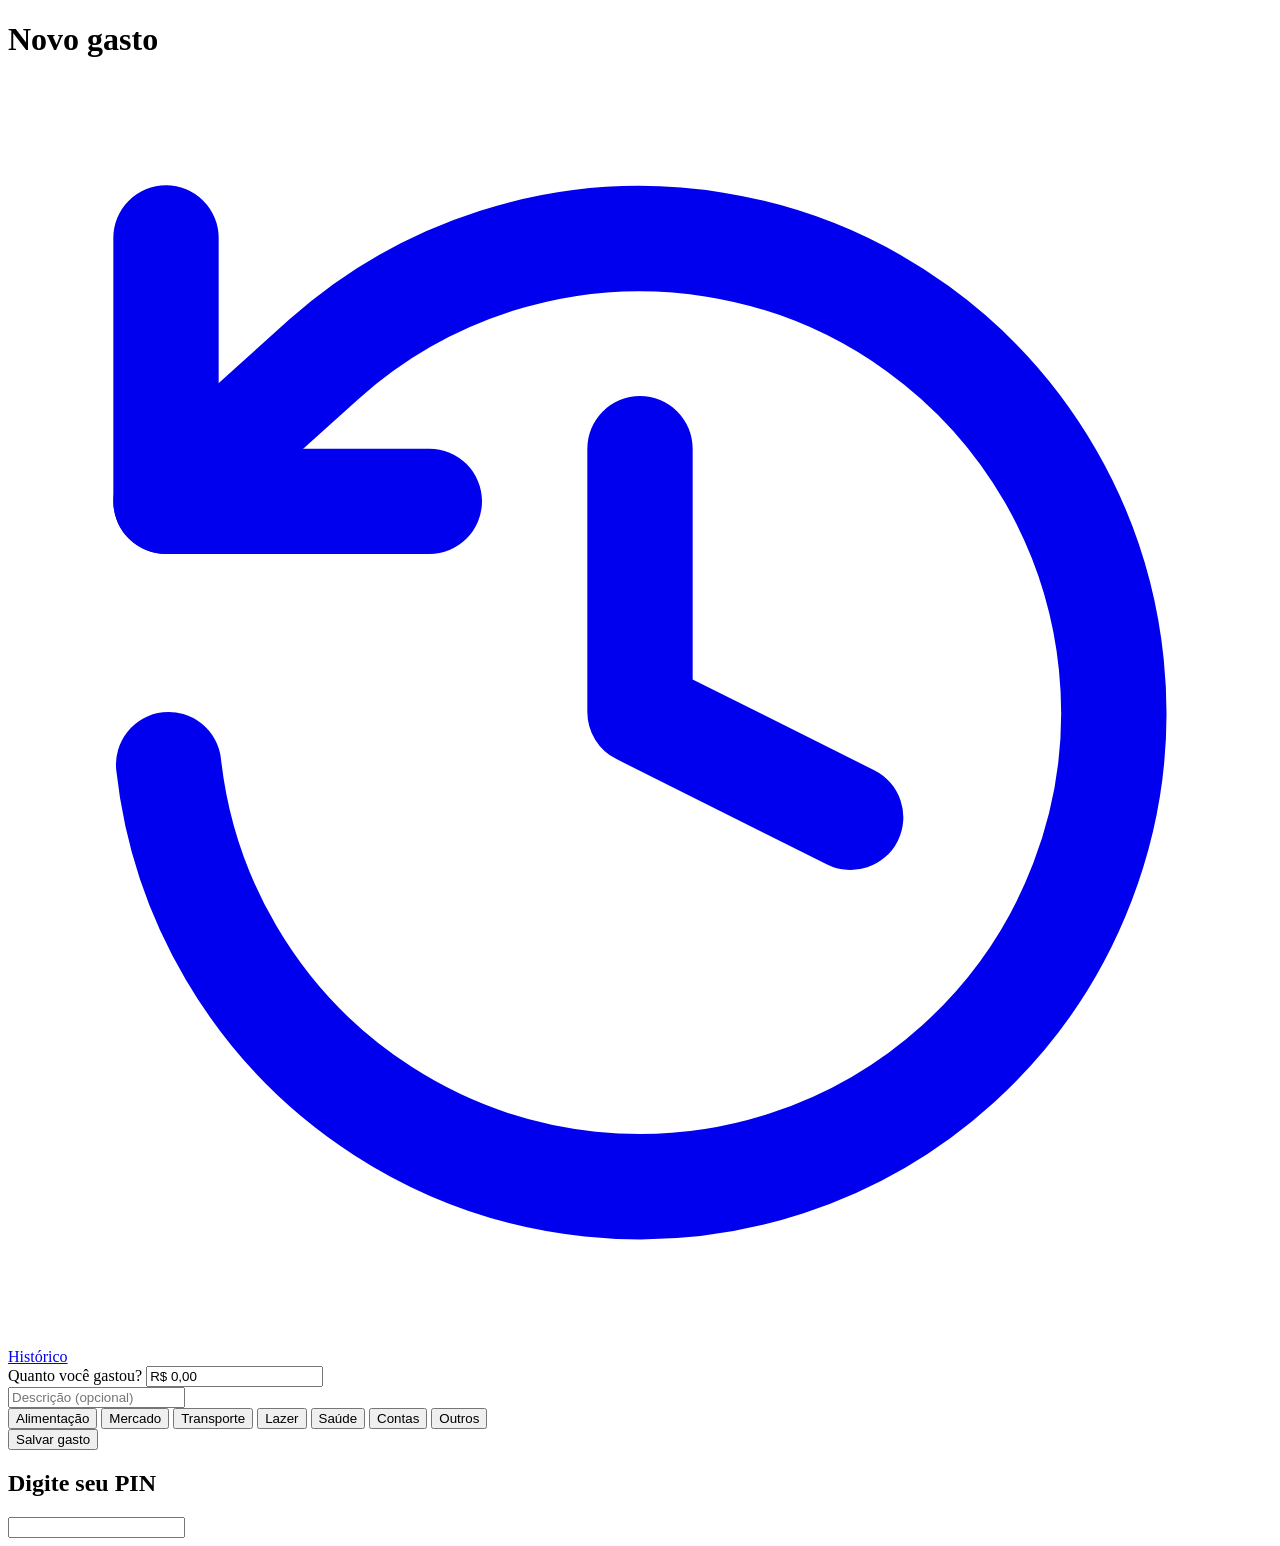
==== src/main/resources/static/index.html @ 8ff2b119 "Controle de gastos: app Spring Boot + MySQL/TiDB com PIN e frontend mobile Sistema simples de regist" ====
<!DOCTYPE html>
<html lang="pt-BR">
<head>
  <meta charset="UTF-8">
  <meta name="viewport" content="width=device-width, initial-scale=1, viewport-fit=cover">
  <meta name="theme-color" content="#16a34a">
  <meta name="apple-mobile-web-app-capable" content="yes">
  <meta name="apple-mobile-web-app-title" content="Gastos">
  <title>Meus Gastos</title>
  <link rel="manifest" href="/manifest.json">
  <link rel="icon" href="/icon.svg" type="image/svg+xml">
  <link rel="apple-touch-icon" href="/icon.svg">
  <link rel="stylesheet" href="/css/style.css">
</head>
<body>
  <header class="topbar">
    <h1>Novo gasto</h1>
    <a class="btn-icon" href="/historico.html">
      <svg viewBox="0 0 24 24" fill="none" stroke="currentColor" stroke-width="2" stroke-linecap="round" stroke-linejoin="round"><path d="M3 3v5h5"/><path d="M3.05 13A9 9 0 1 0 6 5.3L3 8"/><path d="M12 7v5l4 2"/></svg>
      Histórico
    </a>
  </header>

  <main>
    <form id="form-gasto" autocomplete="off">
      <div class="valor-box">
        <span class="valor-label">Quanto você gastou?</span>
        <input id="valor" class="valor-input" type="text" inputmode="numeric" value="R$ 0,00" aria-label="Valor">
      </div>

      <input id="descricao" class="desc-input" type="text" maxlength="100" placeholder="Descrição (opcional)">

      <div class="chips" id="atalhos">
        <button type="button" class="chip">Alimentação</button>
        <button type="button" class="chip">Mercado</button>
        <button type="button" class="chip">Transporte</button>
        <button type="button" class="chip">Lazer</button>
        <button type="button" class="chip">Saúde</button>
        <button type="button" class="chip">Contas</button>
        <button type="button" class="chip">Outros</button>
      </div>

      <button id="salvar" class="btn-principal" type="submit">Salvar gasto</button>
    </form>
  </main>

  <div id="toast" class="toast"></div>
  <div id="pin-overlay" class="overlay">
    <form><h2>Digite seu PIN</h2><input type="password" inputmode="numeric" autocomplete="current-password"></form>
  </div>

  <script src="/js/api.js"></script>
  <script>
    const inputValor = document.getElementById("valor");
    const inputDesc = document.getElementById("descricao");
    const btnSalvar = document.getElementById("salvar");
    let centavos = 0;

    // Máscara estilo "maquininha": digitar 1 2 5 0 vira R$ 12,50
    function renderValor() { inputValor.value = formatarMoeda(centavos / 100); }

    inputValor.addEventListener("input", () => {
      const digitos = inputValor.value.replace(/\D/g, "").replace(/^0+/, "").slice(0, 12);
      centavos = Number(digitos || 0);
      renderValor();
    });
    inputValor.addEventListener("focus", () => {
      // cursor sempre no fim
      setTimeout(() => inputValor.setSelectionRange(inputValor.value.length, inputValor.value.length), 0);
    });

    // Atalhos de descrição
    document.querySelectorAll("#atalhos .chip").forEach((chip) => {
      chip.addEventListener("click", () => {
        const ativo = chip.classList.contains("ativo");
        document.querySelectorAll("#atalhos .chip").forEach((c) => c.classList.remove("ativo"));
        if (!ativo) { chip.classList.add("ativo"); inputDesc.value = chip.textContent; }
        else inputDesc.value = "";
      });
    });
    inputDesc.addEventListener("input", () =>
      document.querySelectorAll("#atalhos .chip").forEach((c) => c.classList.toggle("ativo", c.textContent === inputDesc.value)));

    document.getElementById("form-gasto").addEventListener("submit", async (e) => {
      e.preventDefault();
      if (centavos <= 0) { toast("Digite um valor", true); inputValor.focus(); return; }

      btnSalvar.disabled = true;
      btnSalvar.textContent = "Salvando...";
      try {
        await api("/api/gastos", {
          method: "POST",
          body: JSON.stringify({ valor: (centavos / 100).toFixed(2), descricao: inputDesc.value }),
        });
        toast(`✓ ${formatarMoeda(centavos / 100)} registrado`);
        centavos = 0;
        renderValor();
        inputDesc.value = "";
        document.querySelectorAll("#atalhos .chip").forEach((c) => c.classList.remove("ativo"));
        if (navigator.vibrate) navigator.vibrate(30);
      } catch (err) {
        toast(err.message, true);
      } finally {
        btnSalvar.disabled = false;
        btnSalvar.textContent = "Salvar gasto";
      }
    });
  </script>
</body>
</html>
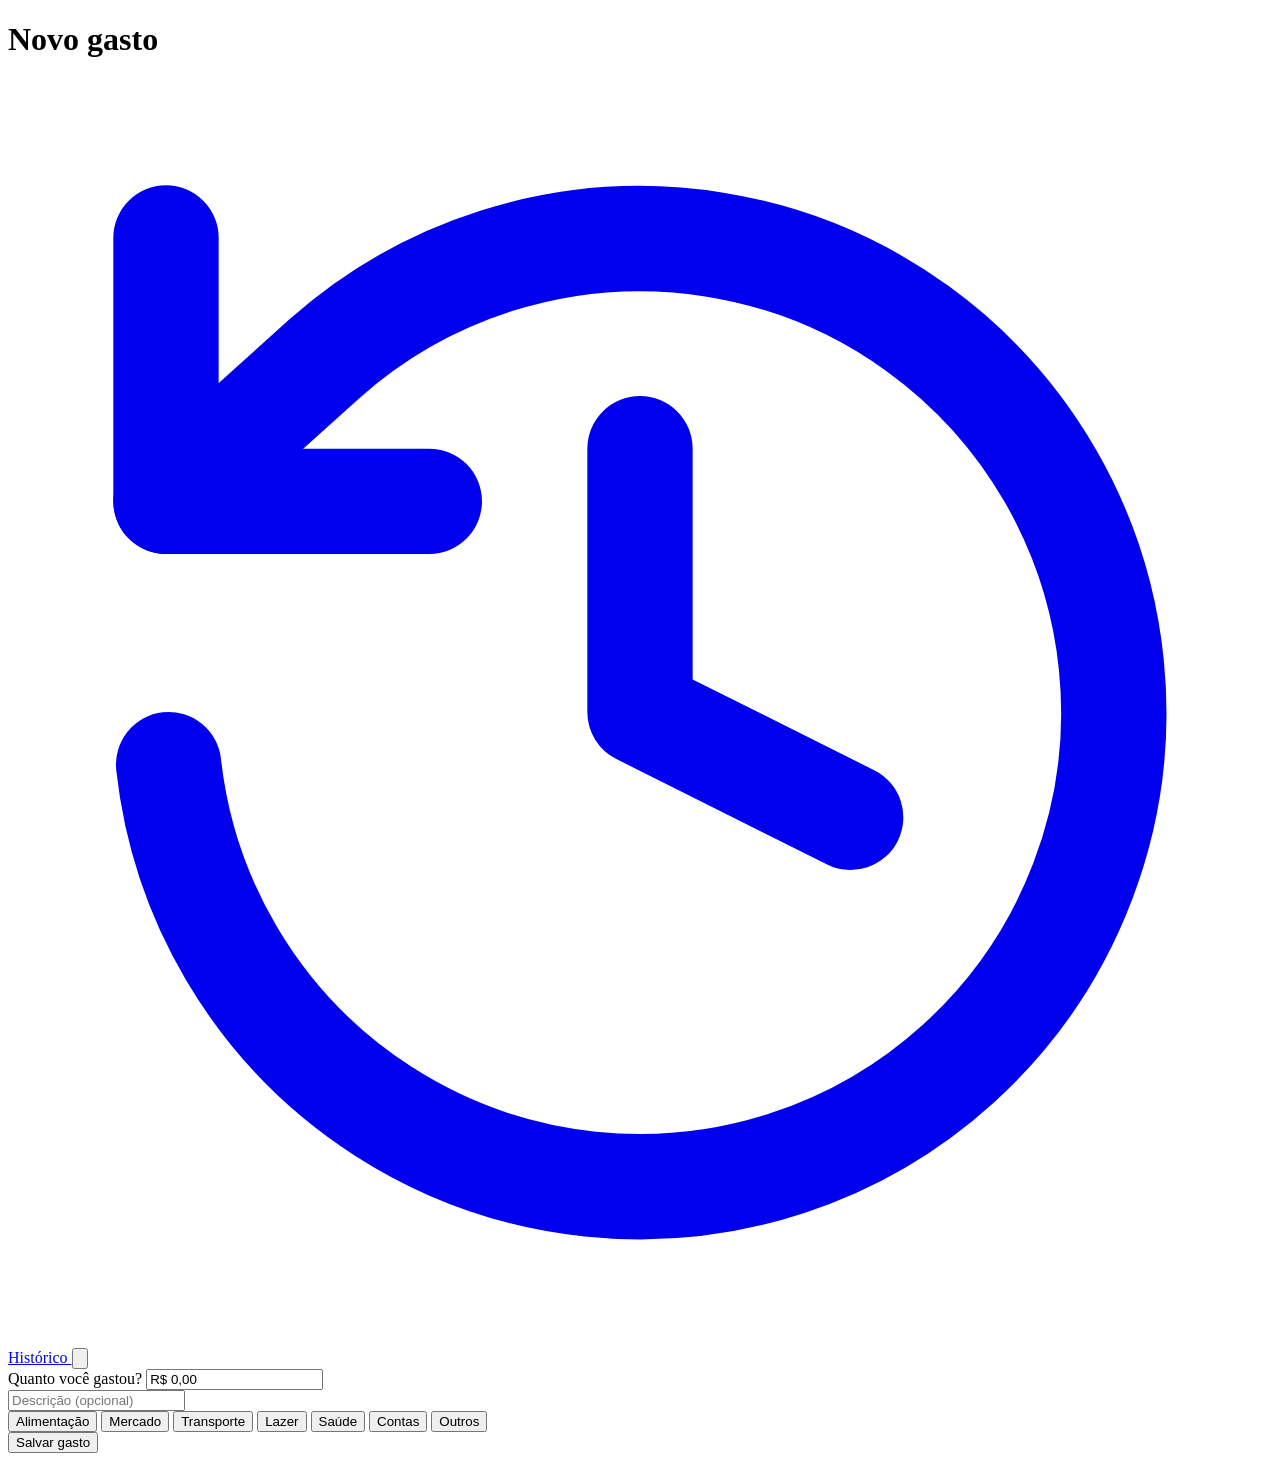
==== commit 80f8fe1f: "Substitui o PIN unico por contas de usuario (cadastro, login, recuperar senha) Cada pessoa agora cri" ====
--- a/src/main/resources/static/index.html
+++ b/src/main/resources/static/index.html
@@ -15,10 +15,15 @@
 <body>
   <header class="topbar">
     <h1>Novo gasto</h1>
-    <a class="btn-icon" href="/historico.html">
-      <svg viewBox="0 0 24 24" fill="none" stroke="currentColor" stroke-width="2" stroke-linecap="round" stroke-linejoin="round"><path d="M3 3v5h5"/><path d="M3.05 13A9 9 0 1 0 6 5.3L3 8"/><path d="M12 7v5l4 2"/></svg>
-      Histórico
-    </a>
+    <div class="topbar-acoes">
+      <a class="btn-icon" href="/historico.html">
+        <svg viewBox="0 0 24 24" fill="none" stroke="currentColor" stroke-width="2" stroke-linecap="round" stroke-linejoin="round"><path d="M3 3v5h5"/><path d="M3.05 13A9 9 0 1 0 6 5.3L3 8"/><path d="M12 7v5l4 2"/></svg>
+        Histórico
+      </a>
+      <button class="btn-icon" id="sair" type="button" aria-label="Sair">
+        <svg viewBox="0 0 24 24" fill="none" stroke="currentColor" stroke-width="2" stroke-linecap="round" stroke-linejoin="round"><path d="M9 21H5a2 2 0 0 1-2-2V5a2 2 0 0 1 2-2h4"/><path d="M16 17l5-5-5-5"/><path d="M21 12H9"/></svg>
+      </button>
+    </div>
   </header>
 
   <main>
@@ -45,12 +50,15 @@
   </main>
 
   <div id="toast" class="toast"></div>
-  <div id="pin-overlay" class="overlay">
-    <form><h2>Digite seu PIN</h2><input type="password" inputmode="numeric" autocomplete="current-password"></form>
-  </div>
 
   <script src="/js/api.js"></script>
   <script>
+    protegerPagina();
+    document.getElementById("sair").addEventListener("click", () => {
+      limparToken();
+      window.location.href = "/login.html";
+    });
+
     const inputValor = document.getElementById("valor");
     const inputDesc = document.getElementById("descricao");
     const btnSalvar = document.getElementById("salvar");
